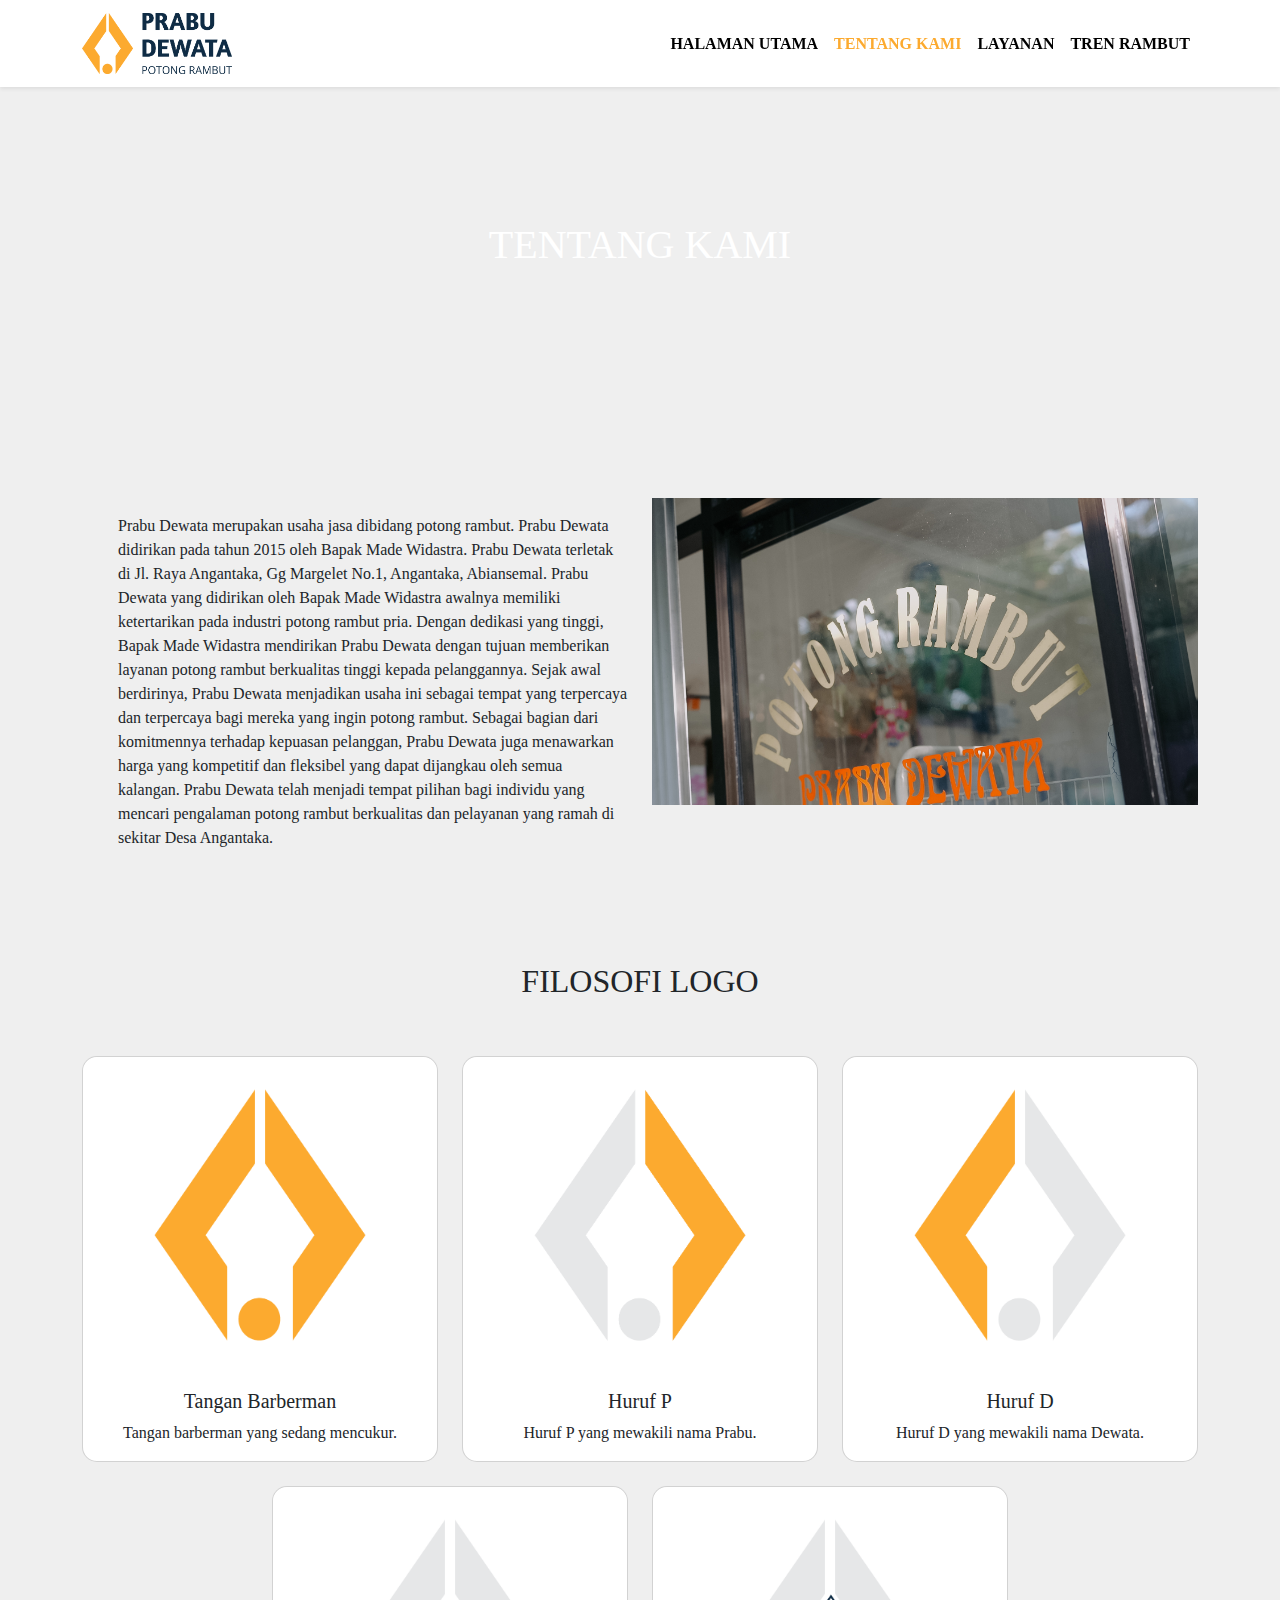
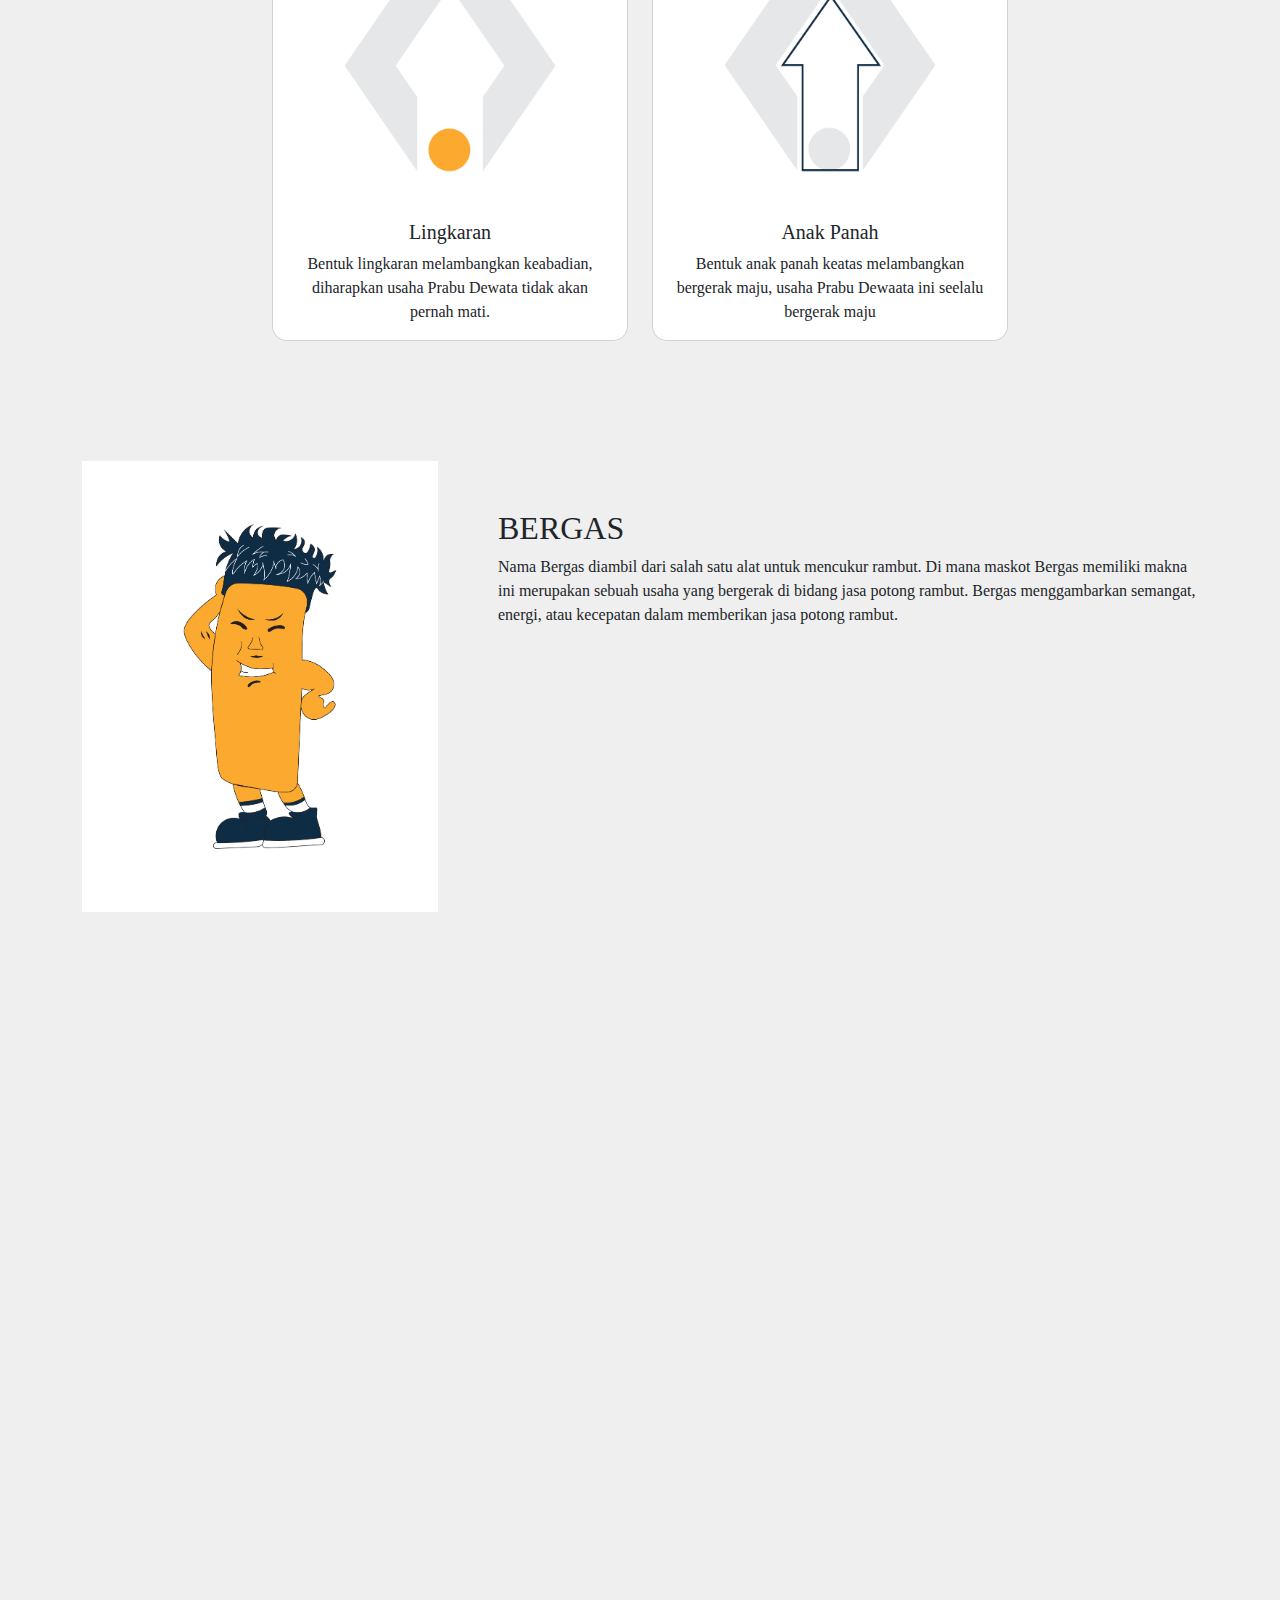
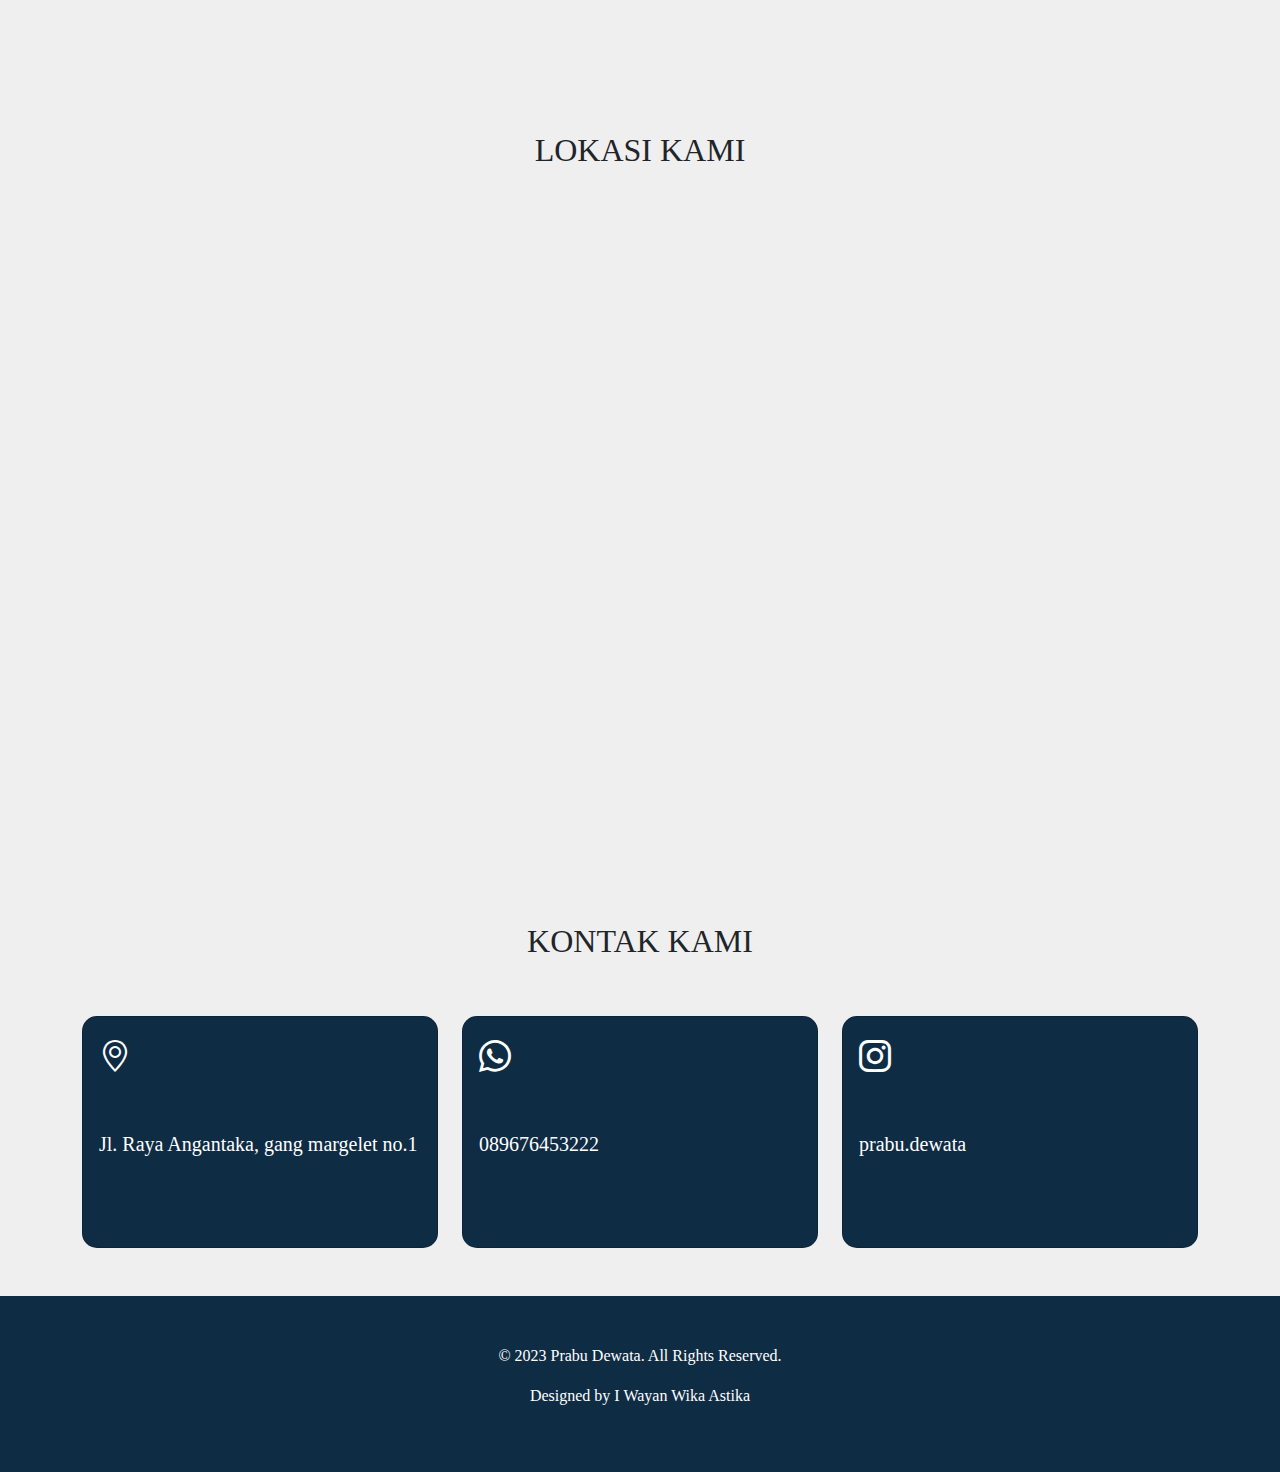
==== index2.html @ 2098d102 "Add files via upload" ====
<!DOCTYPE html>
<html lang="en">
  <head>
    <meta charset="UTF-8" />
    <meta name="viewport" content="width=device-width, initial-scale=1.0" />
    <title>Tentang Kami | Prabu Dewata</title>

    <!-- CSS -->
    <link href="https://cdn.jsdelivr.net/npm/bootstrap@5.3.3/dist/css/bootstrap.min.css" rel="stylesheet" integrity="sha384-QWTKZyjpPEjISv5WaRU9OFeRpok6YctnYmDr5pNlyT2bRjXh0JMhjY6hW+ALEwIH" crossorigin="anonymous" />
    <link href="https://cdn.jsdelivr.net/npm/bootstrap-icons@1.7.2/font/bootstrap-icons.css" rel="stylesheet" />
    <link rel="stylesheet" href="style2.css" />
  </head>
  <body>
    <!-- NAVBAR -->
    <nav class="navbar navbar-expand-lg navbar-light fixed-top shadow-sm" style="background-color: #ffffff">
      <div class="container">
        <a class="navbar-brand" href="#">
          <img src="img/logo.png" alt="Bootstrap" width="150" height="61" />
        </a>
        <button class="navbar-toggler" type="button" data-bs-toggle="collapse" data-bs-target="#navbarSupportedContent" aria-controls="navbarSupportedContent" aria-expanded="false" aria-label="Toggle navigation">
          <span class="navbar-toggler-icon"></span>
        </button>
        <div class="collapse navbar-collapse" id="navbarSupportedContent">
          <ul class="navbar-nav ms-auto mb-2 mb-lg-0">
            <li class="nav-item">
              <a class="nav-link active" aria-current="page" href="index.html">Halaman Utama</a>
            </li>
            <li class="nav-item">
              <a class="nav-link active" aria-current="page" href="#tentang" style="color: #fcaa2f">Tentang Kami</a>
            </li>
            <li class="nav-item">
              <a class="nav-link active" aria-current="page" href="index3.html">Layanan</a>
            </li>
            <li class="nav-item">
              <a class="nav-link active" aria-current="page" href="index4.html">Tren Rambut</a>
            </li>
          </ul>
        </div>
      </div>
    </nav>
    <!-- AKHIR NAVBAR -->

    <!-- Banner -->
    <section id="tentang" class="text-center">
      <div class="banner">
        <h1 class="pt-5">TENTANG KAMI</h1>
      </div>
    </section>
    <!-- Akhir Banner -->

    <!-- PRABU DEWATA -->
    <div class="container py-5">
      <div class="row">
        <div class="col-lg-6 col-md-12 col-sm-12 ps-lg-5 pt-3">
          <div class="about-text">
            <p>
              Prabu Dewata merupakan usaha jasa dibidang potong rambut. Prabu Dewata didirikan pada tahun 2015 oleh Bapak Made Widastra. Prabu Dewata terletak di Jl. Raya Angantaka, Gg Margelet No.1, Angantaka, Abiansemal. Prabu Dewata yang
              didirikan oleh Bapak Made Widastra awalnya memiliki ketertarikan pada industri potong rambut pria. Dengan dedikasi yang tinggi, Bapak Made Widastra mendirikan Prabu Dewata dengan tujuan memberikan layanan potong rambut
              berkualitas tinggi kepada pelanggannya. Sejak awal berdirinya, Prabu Dewata menjadikan usaha ini sebagai tempat yang terpercaya dan terpercaya bagi mereka yang ingin potong rambut. Sebagai bagian dari komitmennya terhadap
              kepuasan pelanggan, Prabu Dewata juga menawarkan harga yang kompetitif dan fleksibel yang dapat dijangkau oleh semua kalangan. Prabu Dewata telah menjadi tempat pilihan bagi individu yang mencari pengalaman potong rambut
              berkualitas dan pelayanan yang ramah di sekitar Desa Angantaka.
            </p>
          </div>
        </div>
        <div class="col-lg-6 col-md-12 col-sm-12">
          <div class="about-image">
            <img src="img/5.jpg" alt="" class="img-fluid" />
          </div>
        </div>
      </div>
    </div>
    <!-- AKHIR PRABU DEWATA -->

    <!-- FILOSOFI LOGO -->
    <div class="container py-5">
      <div class="row text-center mb-5">
        <div class="col">
          <h2>FILOSOFI LOGO</h2>
        </div>
      </div>
      <div class="row justify-content-center">
        <div class="col-md-4 col-sm-12 mb-4">
          <div class="card h-100">
            <img src="img/artilogo1.png" class="card-img-top" alt="Potong Rambut Dewasa" />
            <div class="card-body d-flex flex-column text-center">
              <h5>Tangan Barberman</h5>
              <p class="card-text flex-grow-1">Tangan barberman yang sedang mencukur.</p>
            </div>
          </div>
        </div>
        <div class="col-md-4 col-sm-12 mb-4">
          <div class="card h-100">
            <img src="img/artilogo2.png" class="card-img-top" alt="Potong Rambut Anak" />
            <div class="card-body d-flex flex-column text-center">
              <h5>Huruf P</h5>
              <p class="card-text flex-grow-1">Huruf P yang mewakili nama Prabu.</p>
            </div>
          </div>
        </div>
        <div class="col-md-4 col-sm-12 mb-4">
          <div class="card h-100">
            <img src="img/artilogo3.png" class="card-img-top" alt="Creambath" />
            <div class="card-body d-flex flex-column text-center">
              <h5>Huruf D</h5>
              <p class="card-text flex-grow-1">Huruf D yang mewakili nama Dewata.</p>
            </div>
          </div>
        </div>
      </div>
      <div class="row justify-content-center">
        <div class="col-md-4 col-sm-12 mb-4">
          <div class="card h-100">
            <img src="img/artilogo4.png" class="card-img-top" alt="Hair Coloring" />
            <div class="card-body d-flex flex-column text-center">
              <h5>Lingkaran</h5>
              <p class="card-text flex-grow-1">Bentuk lingkaran melambangkan keabadian, diharapkan usaha Prabu Dewata tidak akan pernah mati.</p>
            </div>
          </div>
        </div>
        <div class="col-md-4 col-sm-12 mb-4">
          <div class="card h-100">
            <img src="img/artilogo5.png" class="card-img-top" alt="Styling" />
            <div class="card-body d-flex flex-column text-center">
              <h5>Anak Panah</h5>
              <p class="card-text flex-grow-1">Bentuk anak panah keatas melambangkan bergerak maju, usaha Prabu Dewaata ini seelalu bergerak maju</p>
            </div>
          </div>
        </div>
      </div>
    </div>
    <!-- AKHIR FILOSOFI LOGO -->

    <!-- MASKOT -->
    <div class="container py-5">
      <div class="row">
        <div class="col-lg-4 col-md-12 col-sm-12">
          <div class="about-image">
            <img src="img/maskot.png" alt="" class="img-fluid" />
          </div>
        </div>
        <div class="col-lg-8 col-md-12 col-sm-12 ps-lg-5 pt-5">
          <div class="about-text">
            <h2>BERGAS</h2>
            <p>
              Nama Bergas diambil dari salah satu alat untuk mencukur rambut. Di mana maskot Bergas memiliki makna ini merupakan sebuah usaha yang bergerak di bidang jasa potong rambut. Bergas menggambarkan semangat, energi, atau kecepatan
              dalam memberikan jasa potong rambut.
            </p>
          </div>
        </div>
      </div>
    </div>
    <!-- AKHIR MASKOT -->

    <!-- VIDEO -->
    <div class="container py-5">
      <div class="video-container">
        <iframe
          src="https://www.youtube.com/embed/Pv-1BA8t7SI?si=Hja2t-A38rR1SWab"
          title="YouTube video player"
          frameborder="0"
          allow="accelerometer; autoplay; clipboard-write; encrypted-media; gyroscope; picture-in-picture; web-share"
          referrerpolicy="strict-origin-when-cross-origin"
          allowfullscreen
        ></iframe>
      </div>
    </div>
    <!-- AKHIR VIDEO -->

    <!-- MAPS -->
    <div class="container py-5">
      <div class="title">
        <h2 class="text-center text-uppercase">LOKASI KAMI</h2>
      </div>
      <div class="row py-4">
        <div class="col-12">
          <div id="map">
            <iframe
              src="https://www.google.com/maps/embed?pb=!1m18!1m12!1m3!1d6829.307653946066!2d115.234717146745!3d-8.583550054147244!2m3!1f0!2f0!3f0!3m2!1i1024!2i768!4f13.1!3m3!1m2!1s0x2dd23e619e4e3939%3A0xe79f4e55a78f1a3!2sPOTONG%20RAMBUT%20PRABU%20DEWATA!5e0!3m2!1sid!2sid!4v1718680426609!5m2!1sid!2sid"
              width="100%"
              height="100%"
              style="border: 0"
              allowfullscreen=""
              loading="lazy"
              referrerpolicy="no-referrer-when-downgrade"
            ></iframe>
          </div>
        </div>
      </div>
    </div>
    <!-- AKHIR MAPS -->

    <!-- KONTAK -->
    <div class="container py-5">
      <div class="row">
        <div class="col-md-12">
          <div class="section-header text-center pb-5">
            <h2>KONTAK KAMI</h2>
          </div>
        </div>
      </div>
      <div class="row gx-4 gy-4">
        <div class="col-12 col-md-12 col-lg-4">
          <div class="card text-white pb-2 kontak-card">
            <div class="card-body">
              <i class="bi bi-geo-alt" style="font-size: 2rem"></i>
              <p class="lead py-5">Jl. Raya Angantaka, gang margelet no.1</p>
            </div>
          </div>
        </div>
        <div class="col-12 col-md-12 col-lg-4">
          <div class="card text-white pb-2 kontak-card">
            <div class="card-body">
              <i class="bi bi-whatsapp" style="font-size: 2rem"></i>
              <p class="lead py-5">089676453222</p>
            </div>
          </div>
        </div>
        <div class="col-12 col-md-12 col-lg-4">
          <div class="card text-white pb-2 kontak-card">
            <div class="card-body">
              <i class="bi bi-instagram" style="font-size: 2rem"></i>
              <p class="lead py-5">prabu.dewata</p>
            </div>
          </div>
        </div>
      </div>
    </div>
    <!-- AKHIR KONTAK -->

    <!-- Footer -->
    <footer class="footer py-5">
      <div class="container text-center">
        <p>&copy; 2023 Prabu Dewata. All Rights Reserved.</p>
        <p>Designed by I Wayan Wika Astika</p>
      </div>
    </footer>
    <!-- Akhir Footer -->

    <script src="https://cdn.jsdelivr.net/npm/bootstrap@5.3.3/dist/js/bootstrap.bundle.min.js" integrity="sha384-YvpcrYf0tY3lHB60NNkmXc5s9fDVZLESaAA55NDzOxhy9GkcIdslK1eN7N6jIeHz" crossorigin="anonymous"></script>
  </body>
</html>
---- style2.css ----
* {
  font-family: open sans regular;
}

body {
  background: #efefef;
}

.navbar-nav a {
  font-size: 16px;
  text-transform: uppercase;
  font-weight: 600;
}

.navbar-light .navbar-brand {
  color: #171717;
  font-size: 25px;
  text-transform: uppercase;
  font-weight: 700;
  letter-spacing: 2px;
}

.navbar-light .navbar-brand:focus,
.navbar-light .navbar-brand:hover {
  color: #171717;
}

.navbar-light .navbar-nav .navbar-link {
  color: #171717;
}

/* Responsive */

@media only screen and (max-width: 767px) {
  .navbar-nav {
    text-align: center;
  }
}

.banner {
  height: 50vh;
  background-image: url("img/4.jpg");
  background-size: cover;
  background-position: center;
  color: #ffffff;
  display: flex;
  justify-content: center;
  align-items: center;
  text-align: center;
}

.card {
  border-radius: 15px;
  overflow: hidden;
}
.card-img-top {
  border-top-left-radius: 15px;
  border-top-right-radius: 15px;
}

.video-container {
  position: relative;
  padding-bottom: 56.25%; /* Aspect ratio 16:9 */
  height: 0;
  overflow: hidden;
}
.video-container iframe {
  position: absolute;
  top: 0;
  left: 0;
  width: 100%;
  height: 100%;
}

#map {
  height: 600px;
  width: 100%;
}

.kontak-card {
  background-color: #0f2c45;
}

.footer {
  background-color: #0f2c45;
  color: #ffffff;
  padding: 20px 0;
}
.footer a {
  color: #ffffff;
}
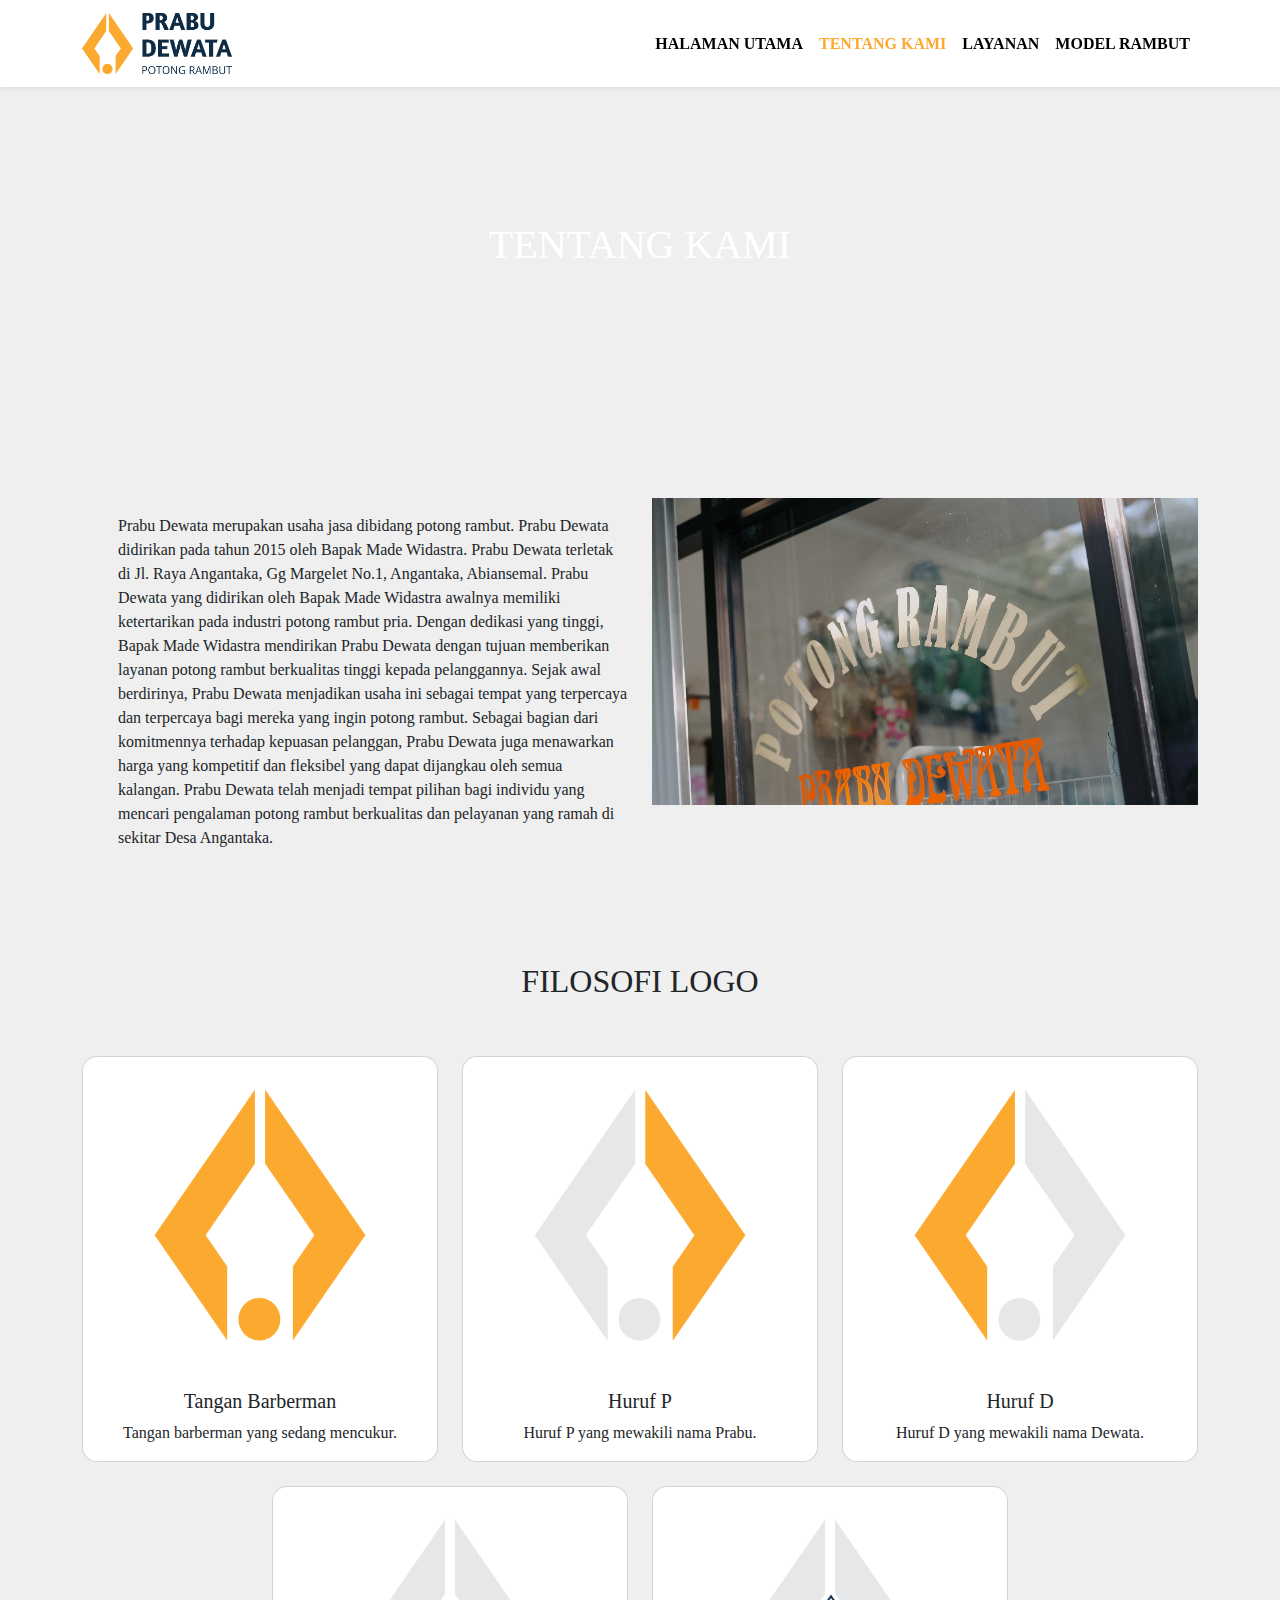
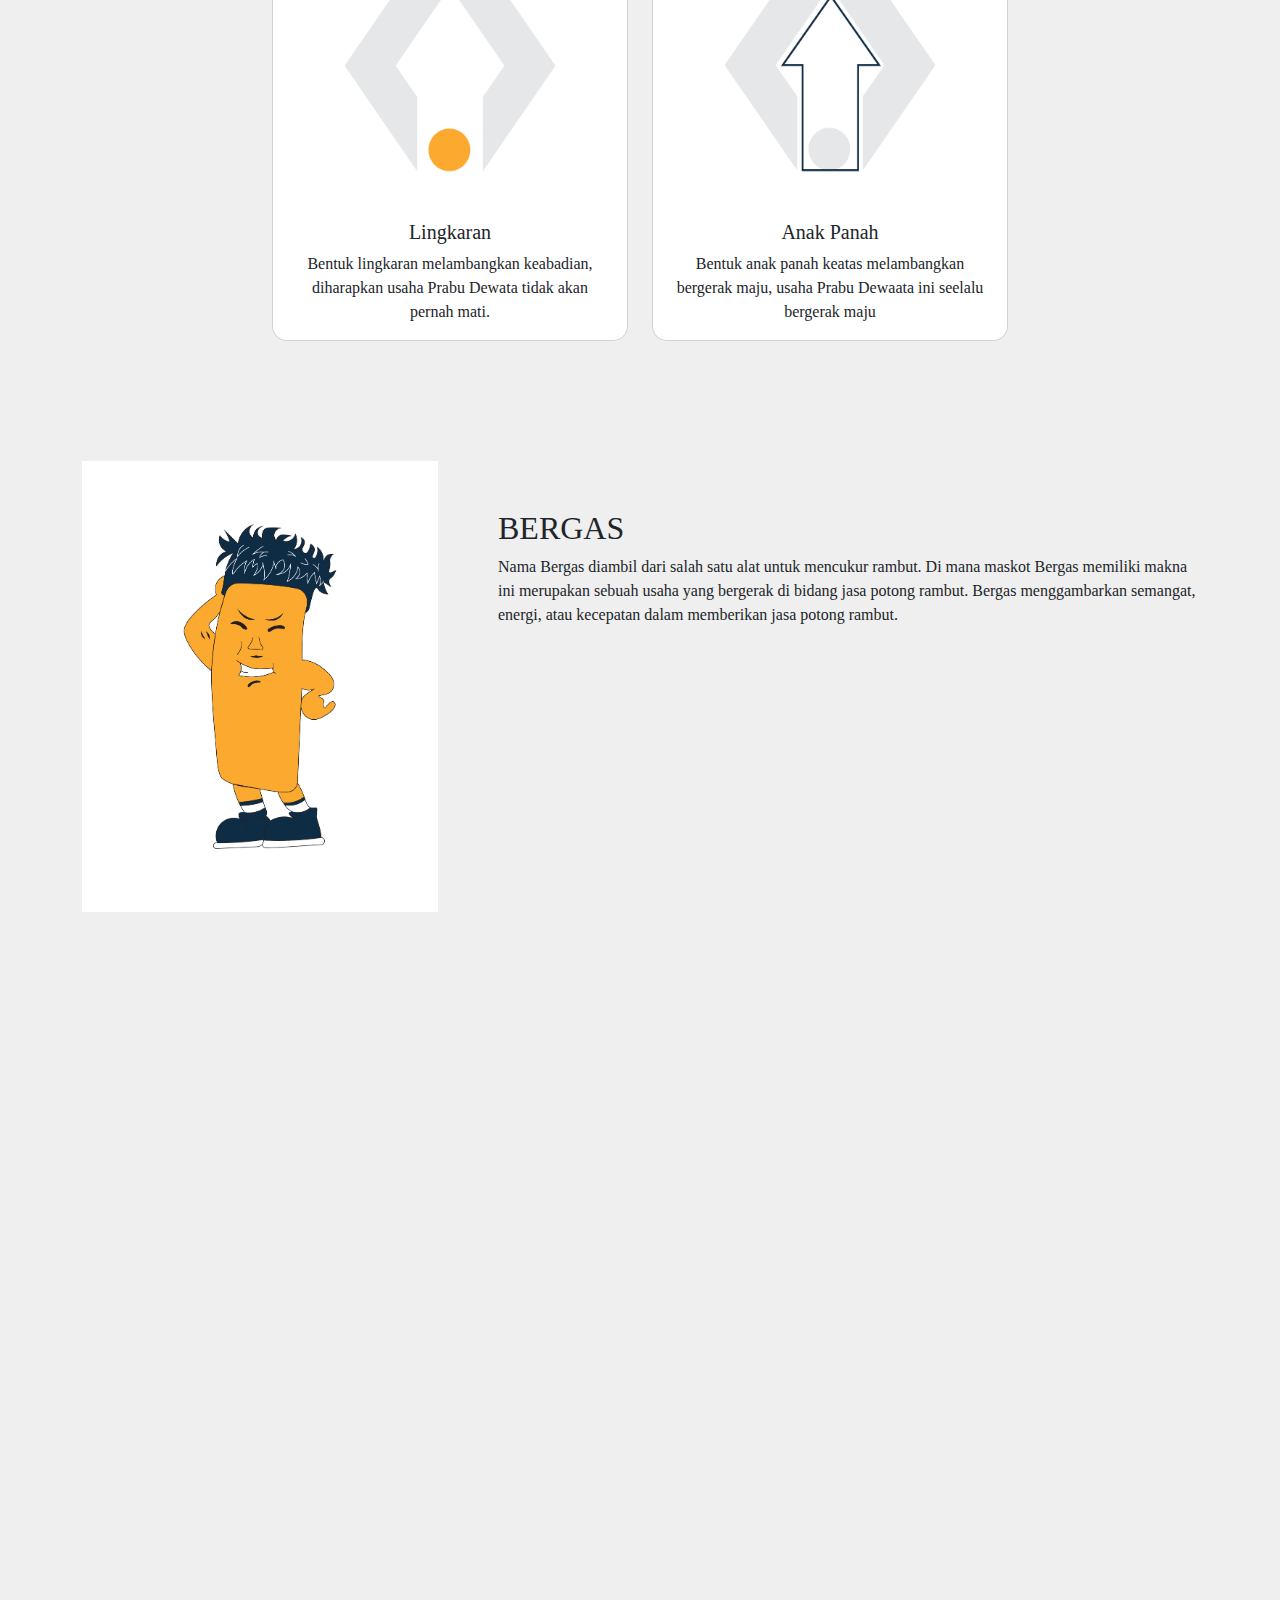
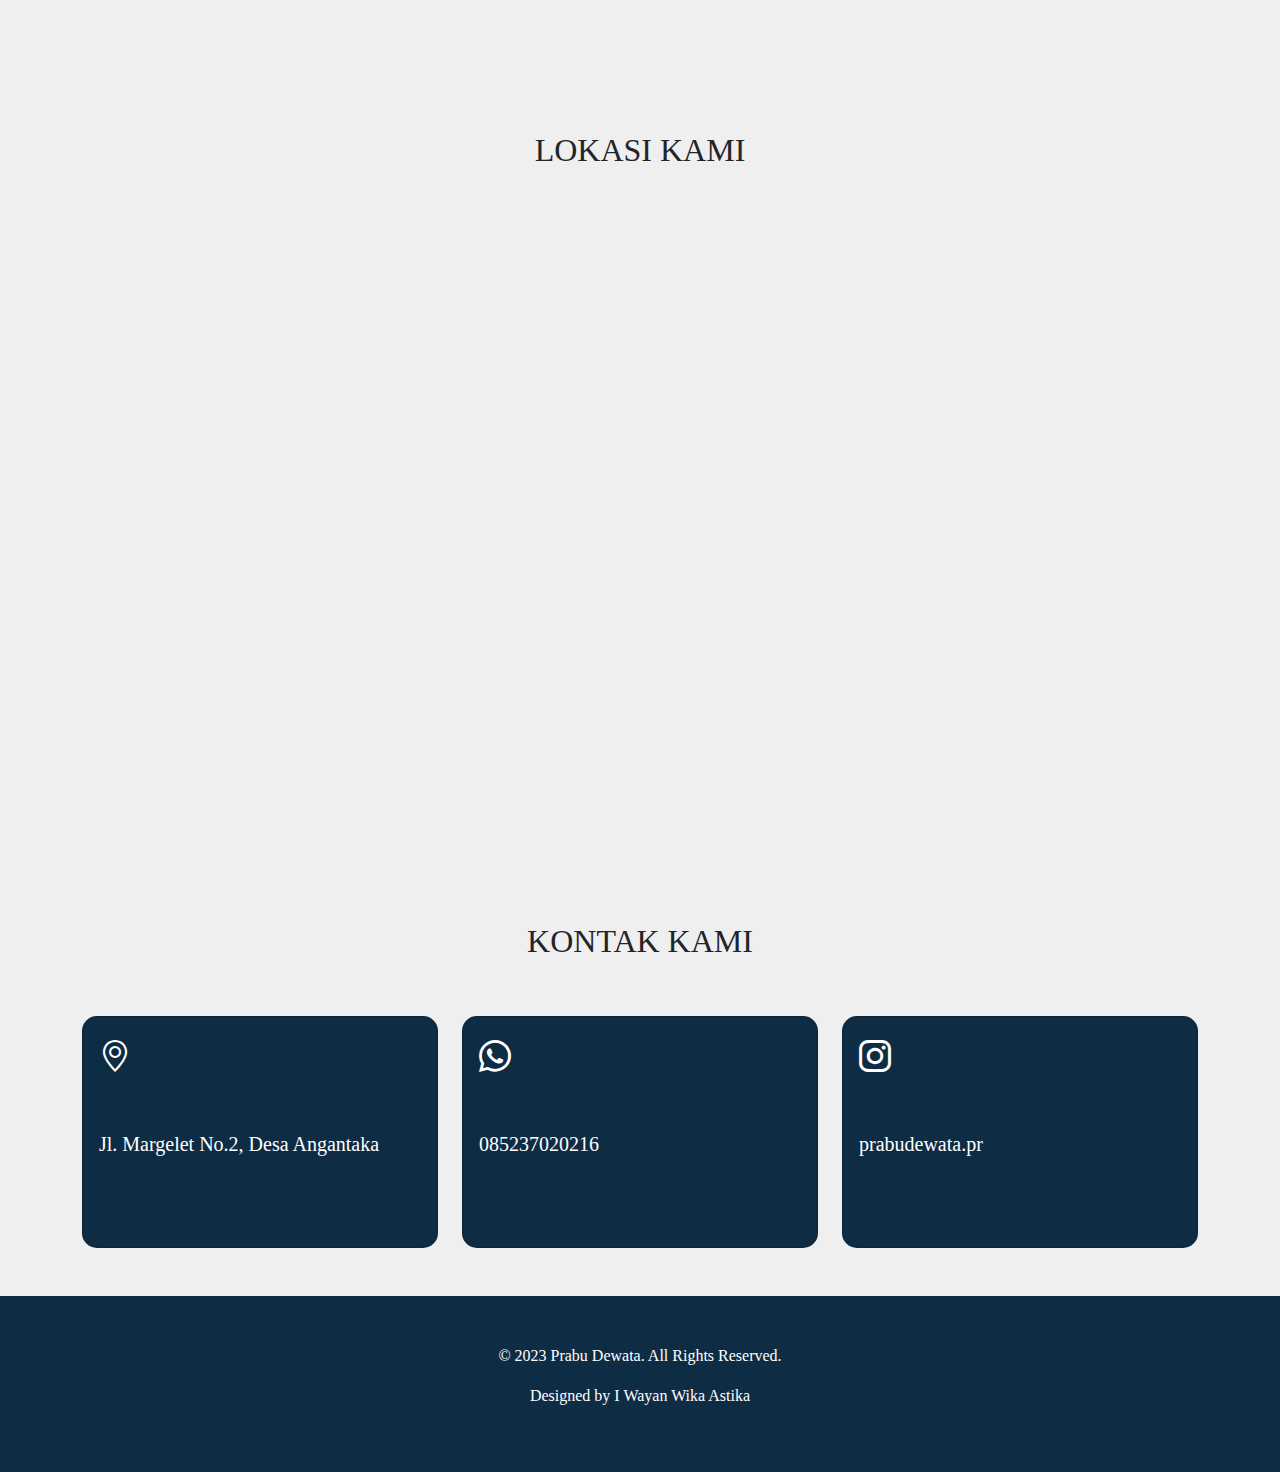
==== commit ab5cf3c4: "Add files via upload" ====
--- a/index2.html
+++ b/index2.html
@@ -32,7 +32,7 @@
               <a class="nav-link active" aria-current="page" href="index3.html">Layanan</a>
             </li>
             <li class="nav-item">
-              <a class="nav-link active" aria-current="page" href="index4.html">Tren Rambut</a>
+              <a class="nav-link active" aria-current="page" href="index4.html">Model Rambut</a>
             </li>
           </ul>
         </div>
@@ -203,7 +203,7 @@
           <div class="card text-white pb-2 kontak-card">
             <div class="card-body">
               <i class="bi bi-geo-alt" style="font-size: 2rem"></i>
-              <p class="lead py-5">Jl. Raya Angantaka, gang margelet no.1</p>
+              <p class="lead py-5">Jl. Margelet No.2, Desa Angantaka</p>
             </div>
           </div>
         </div>
@@ -211,7 +211,7 @@
           <div class="card text-white pb-2 kontak-card">
             <div class="card-body">
               <i class="bi bi-whatsapp" style="font-size: 2rem"></i>
-              <p class="lead py-5">089676453222</p>
+              <p class="lead py-5">085237020216</p>
             </div>
           </div>
         </div>
@@ -219,7 +219,7 @@
           <div class="card text-white pb-2 kontak-card">
             <div class="card-body">
               <i class="bi bi-instagram" style="font-size: 2rem"></i>
-              <p class="lead py-5">prabu.dewata</p>
+              <p class="lead py-5">prabudewata.pr</p>
             </div>
           </div>
         </div>
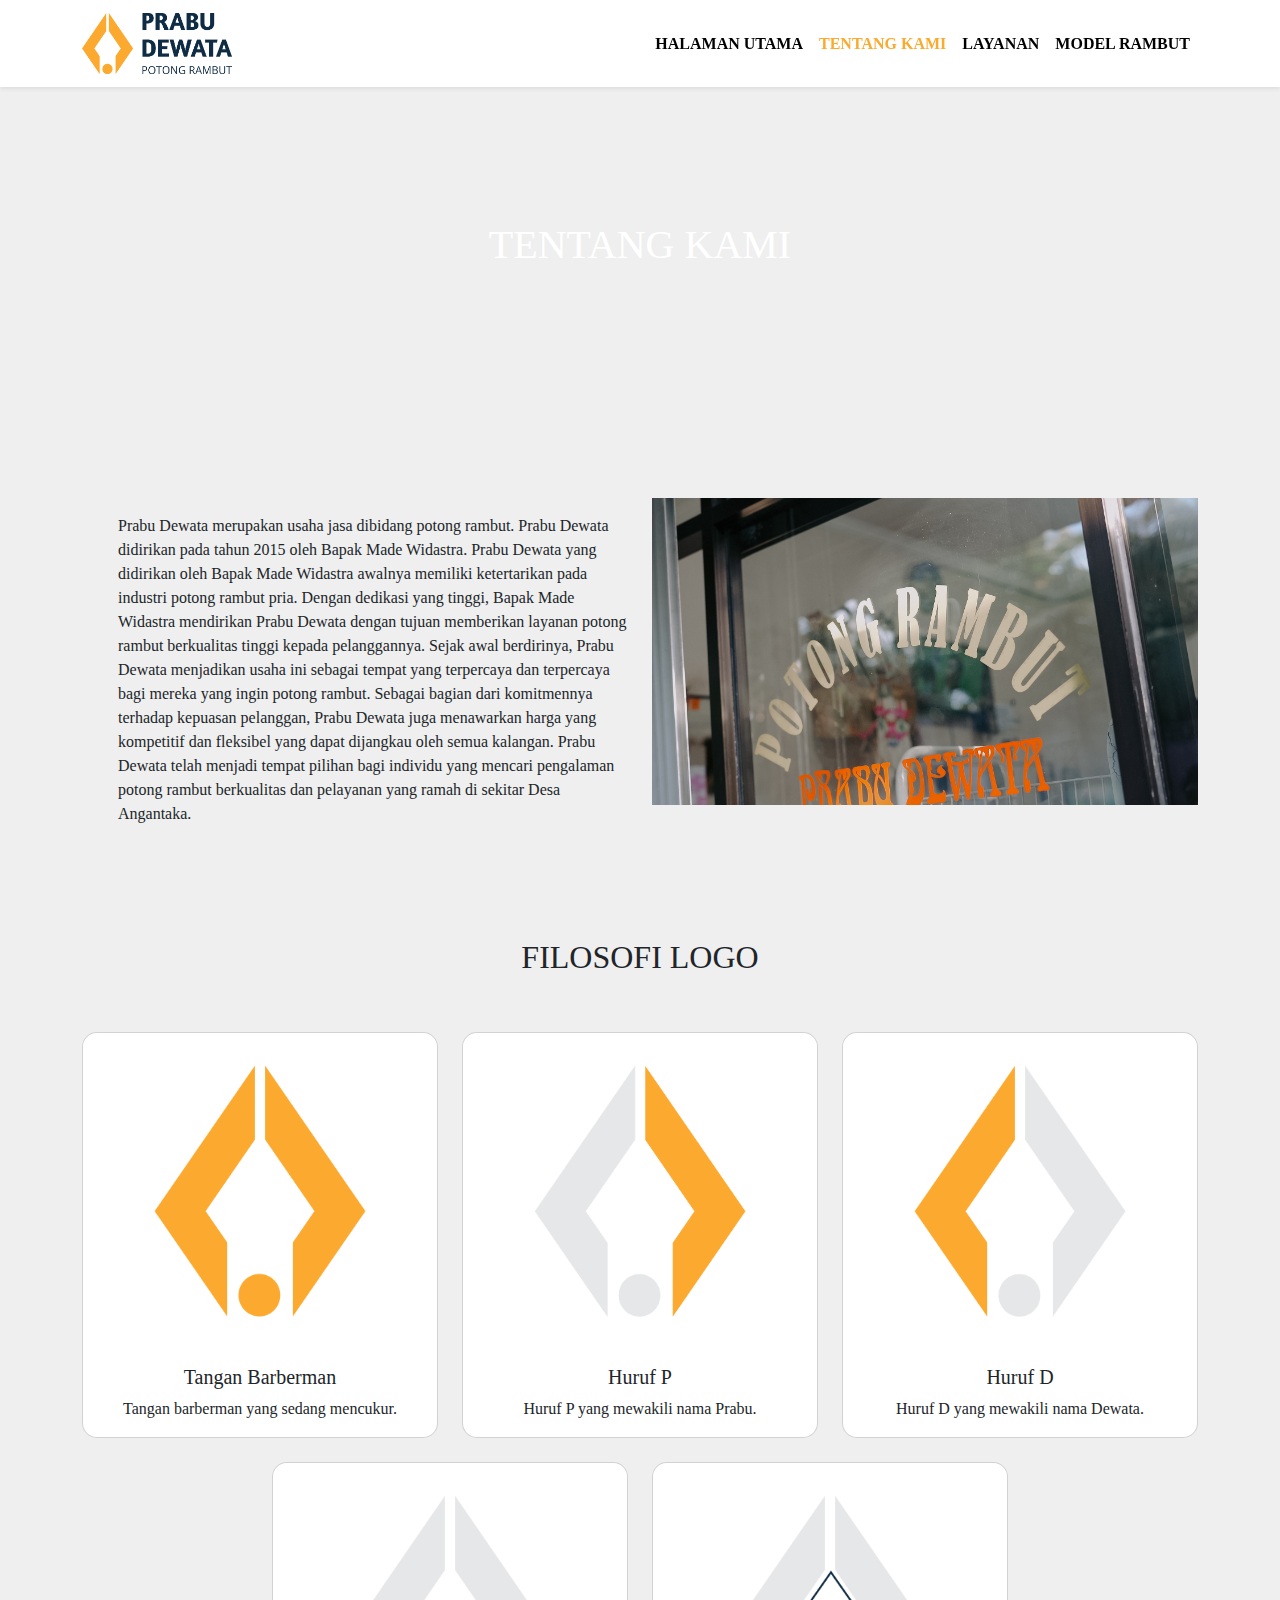
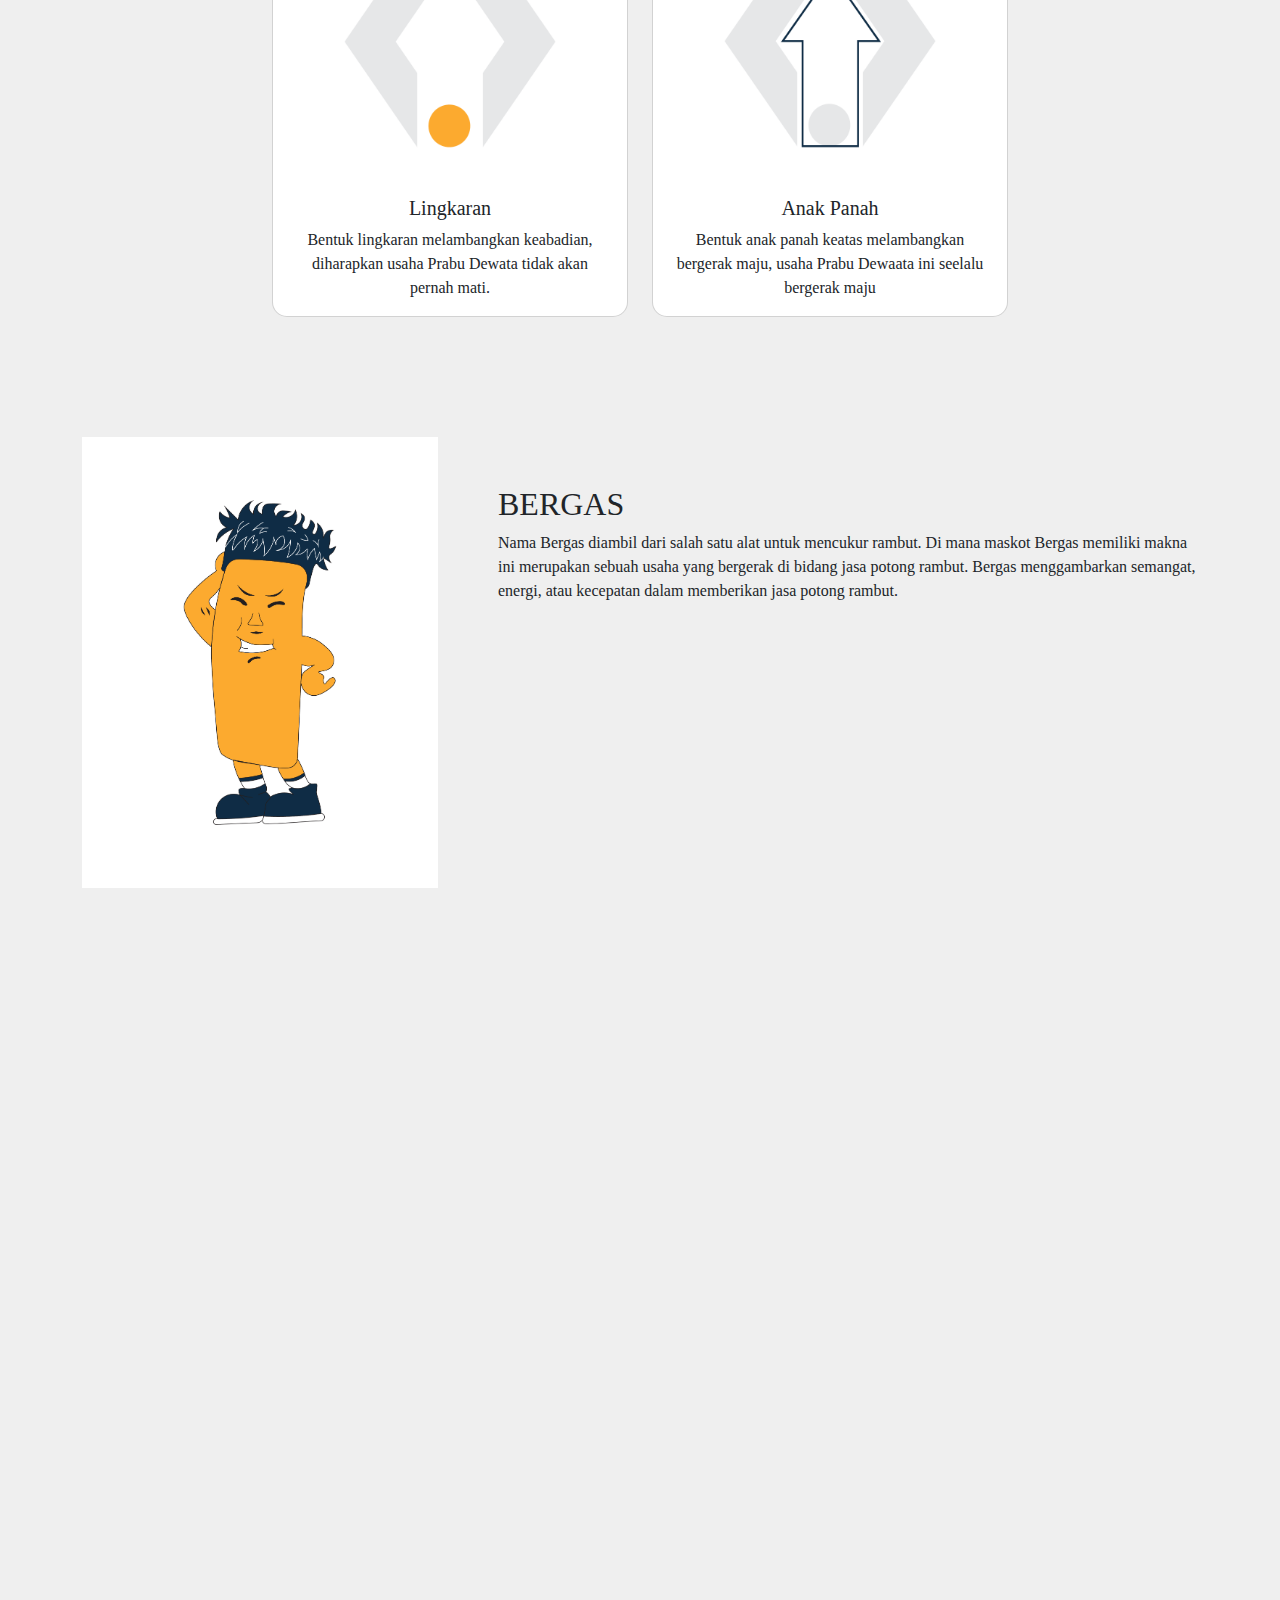
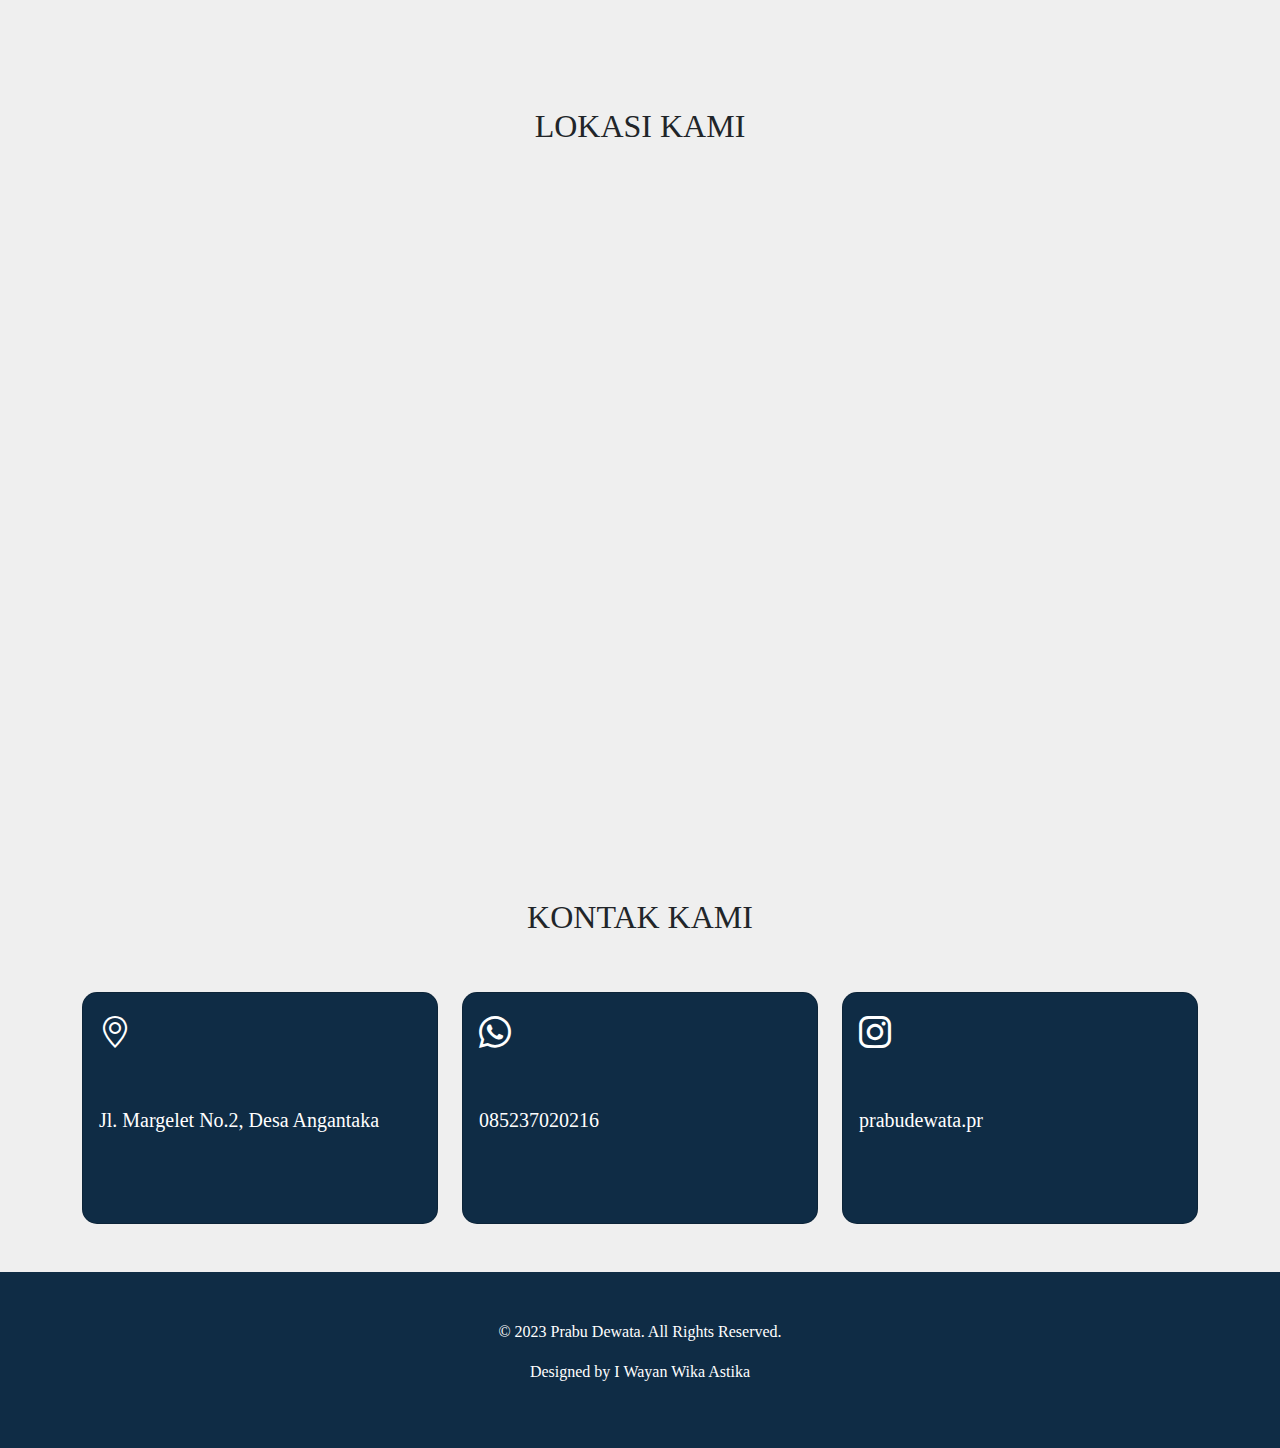
==== commit 8a84dc5e: "Add files via upload" ====
--- a/index2.html
+++ b/index2.html
@@ -54,11 +54,10 @@
         <div class="col-lg-6 col-md-12 col-sm-12 ps-lg-5 pt-3">
           <div class="about-text">
             <p>
-              Prabu Dewata merupakan usaha jasa dibidang potong rambut. Prabu Dewata didirikan pada tahun 2015 oleh Bapak Made Widastra. Prabu Dewata terletak di Jl. Raya Angantaka, Gg Margelet No.1, Angantaka, Abiansemal. Prabu Dewata yang
-              didirikan oleh Bapak Made Widastra awalnya memiliki ketertarikan pada industri potong rambut pria. Dengan dedikasi yang tinggi, Bapak Made Widastra mendirikan Prabu Dewata dengan tujuan memberikan layanan potong rambut
-              berkualitas tinggi kepada pelanggannya. Sejak awal berdirinya, Prabu Dewata menjadikan usaha ini sebagai tempat yang terpercaya dan terpercaya bagi mereka yang ingin potong rambut. Sebagai bagian dari komitmennya terhadap
-              kepuasan pelanggan, Prabu Dewata juga menawarkan harga yang kompetitif dan fleksibel yang dapat dijangkau oleh semua kalangan. Prabu Dewata telah menjadi tempat pilihan bagi individu yang mencari pengalaman potong rambut
-              berkualitas dan pelayanan yang ramah di sekitar Desa Angantaka.
+              Prabu Dewata merupakan usaha jasa dibidang potong rambut. Prabu Dewata didirikan pada tahun 2015 oleh Bapak Made Widastra. Prabu Dewata yang didirikan oleh Bapak Made Widastra awalnya memiliki ketertarikan pada industri potong
+              rambut pria. Dengan dedikasi yang tinggi, Bapak Made Widastra mendirikan Prabu Dewata dengan tujuan memberikan layanan potong rambut berkualitas tinggi kepada pelanggannya. Sejak awal berdirinya, Prabu Dewata menjadikan usaha
+              ini sebagai tempat yang terpercaya dan terpercaya bagi mereka yang ingin potong rambut. Sebagai bagian dari komitmennya terhadap kepuasan pelanggan, Prabu Dewata juga menawarkan harga yang kompetitif dan fleksibel yang dapat
+              dijangkau oleh semua kalangan. Prabu Dewata telah menjadi tempat pilihan bagi individu yang mencari pengalaman potong rambut berkualitas dan pelayanan yang ramah di sekitar Desa Angantaka.
             </p>
           </div>
         </div>
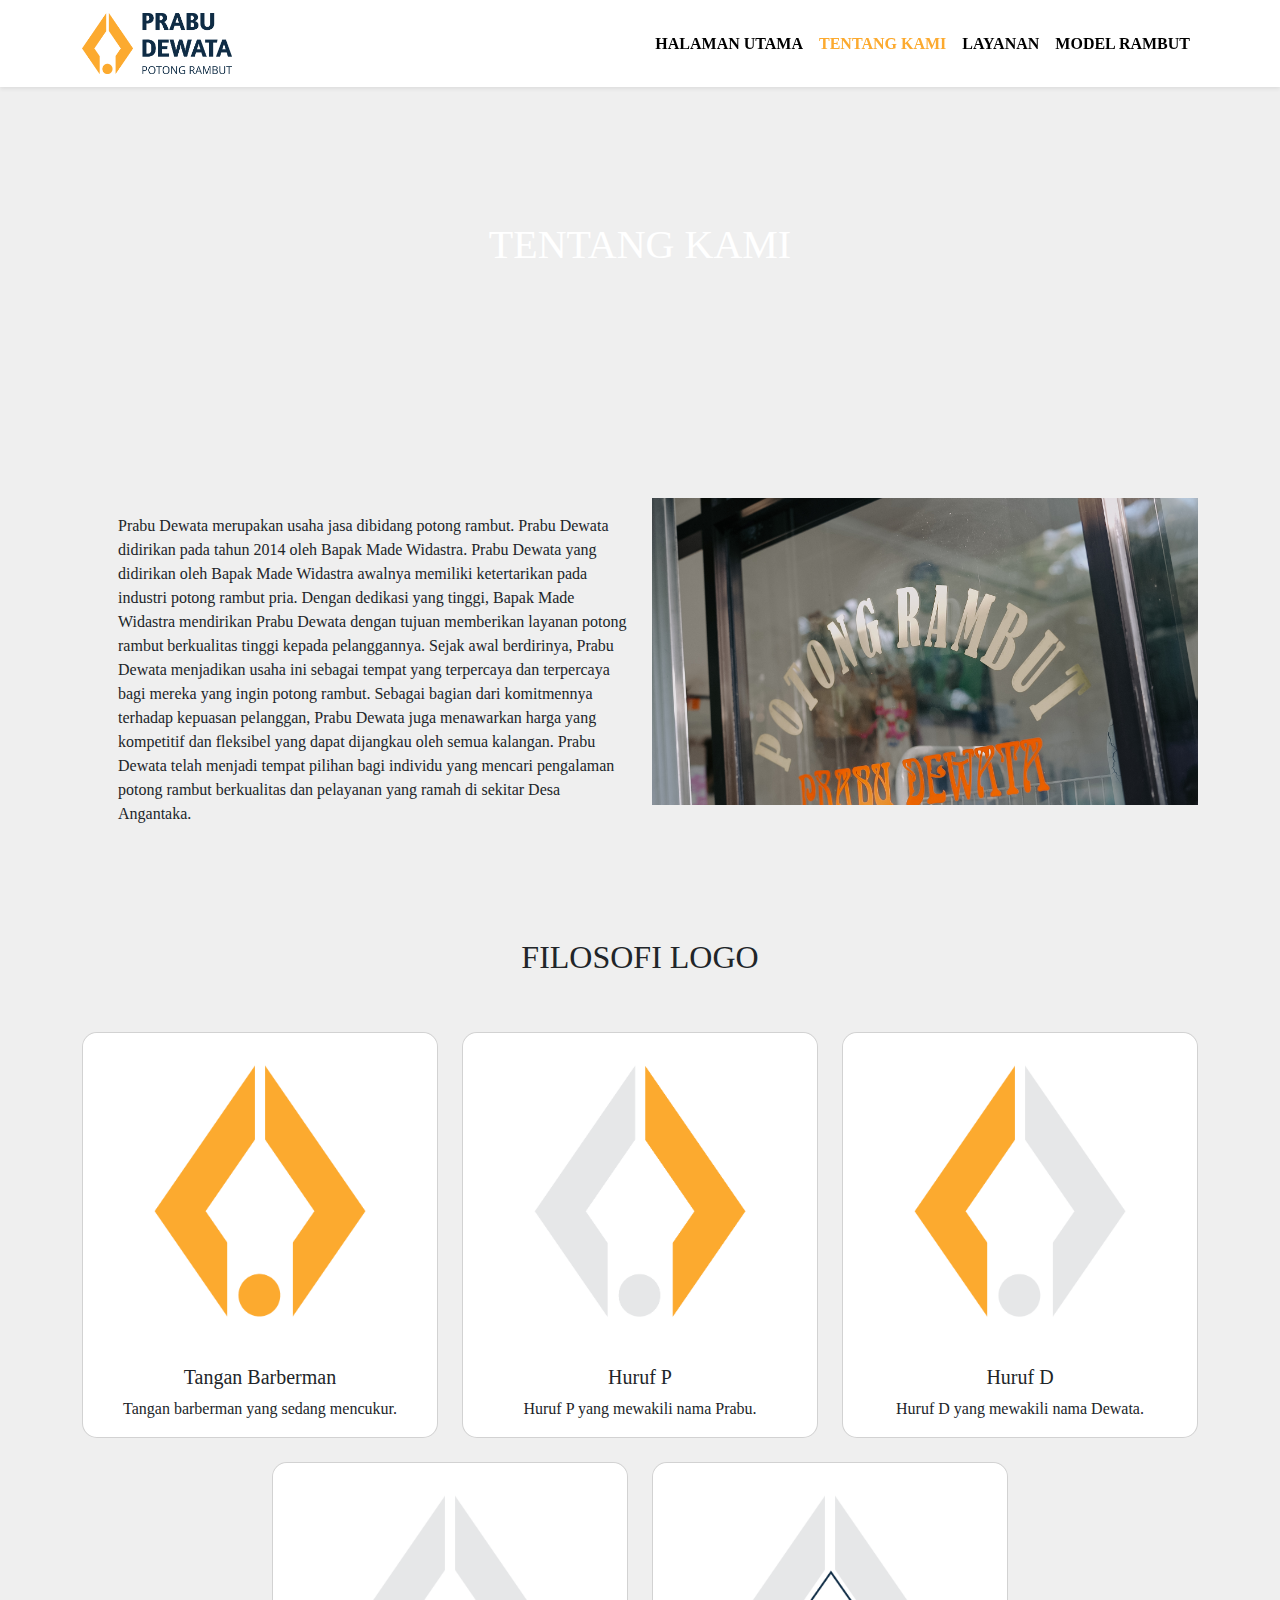
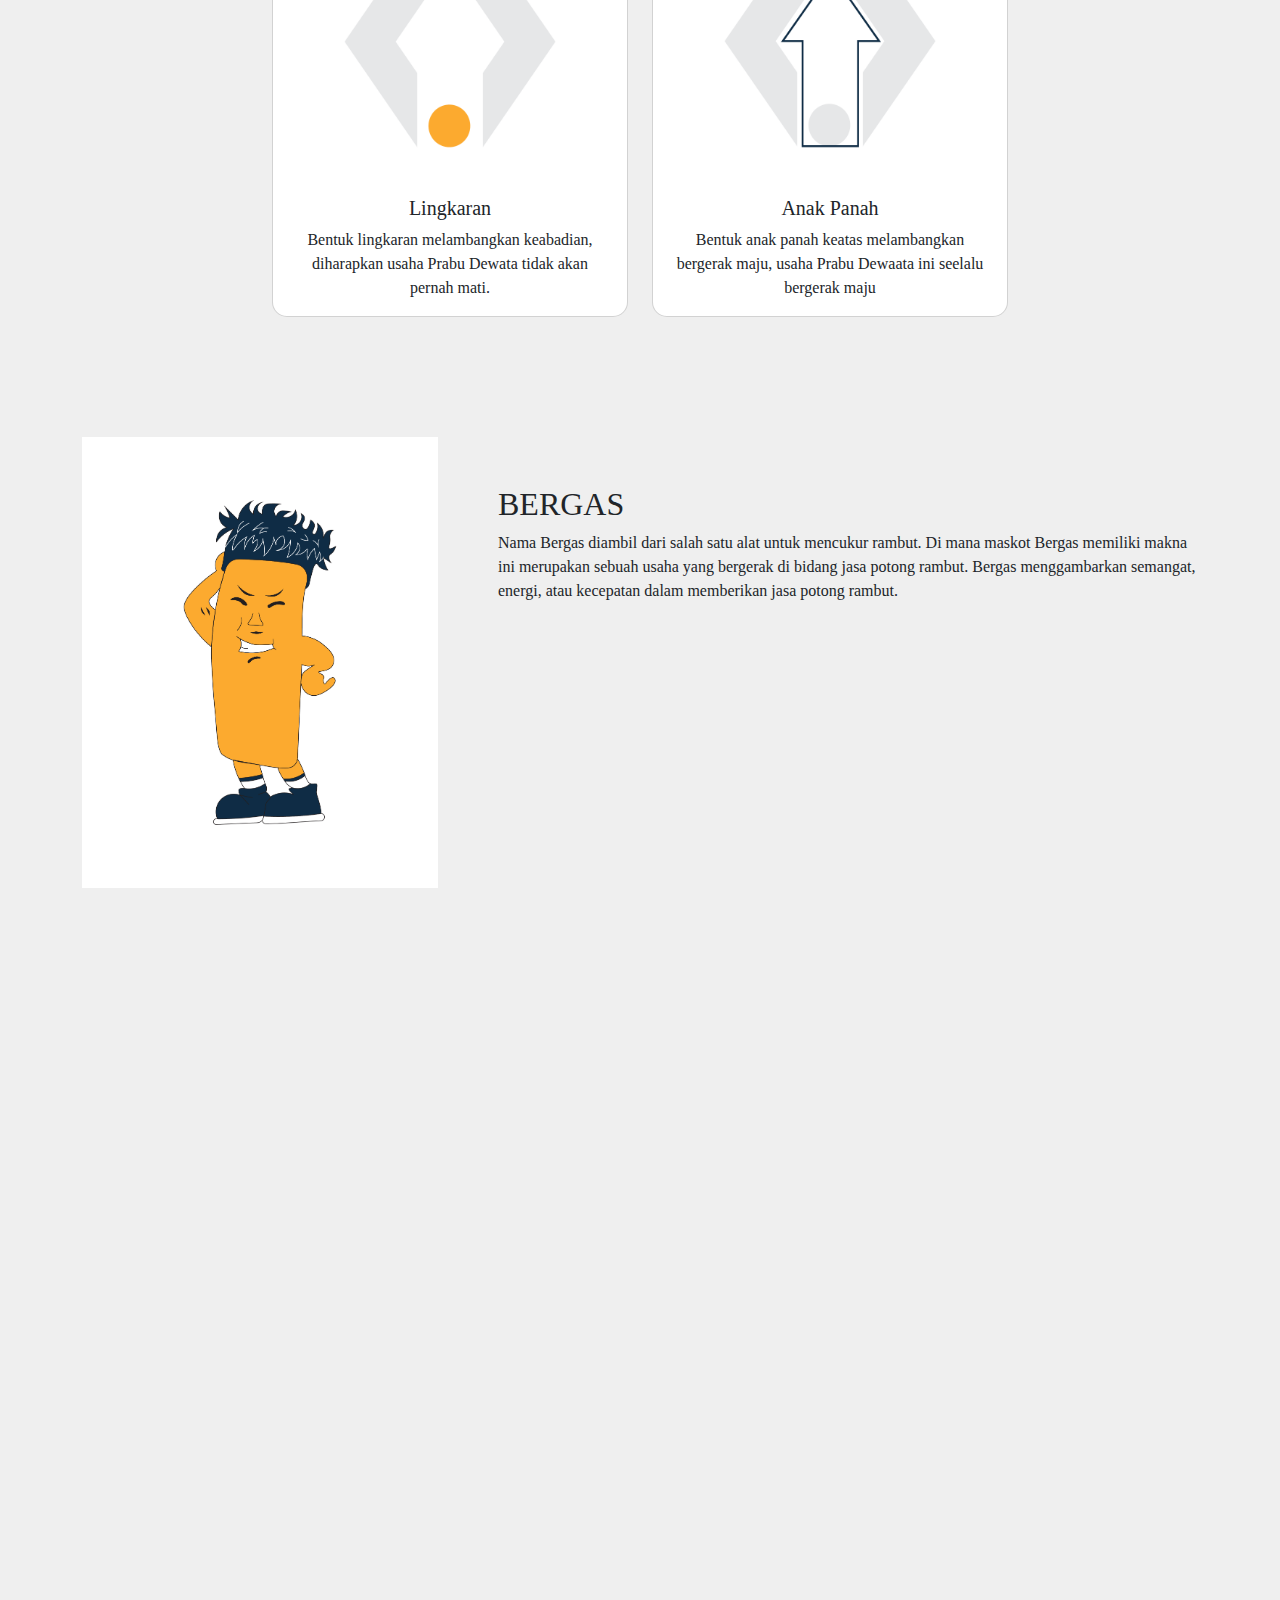
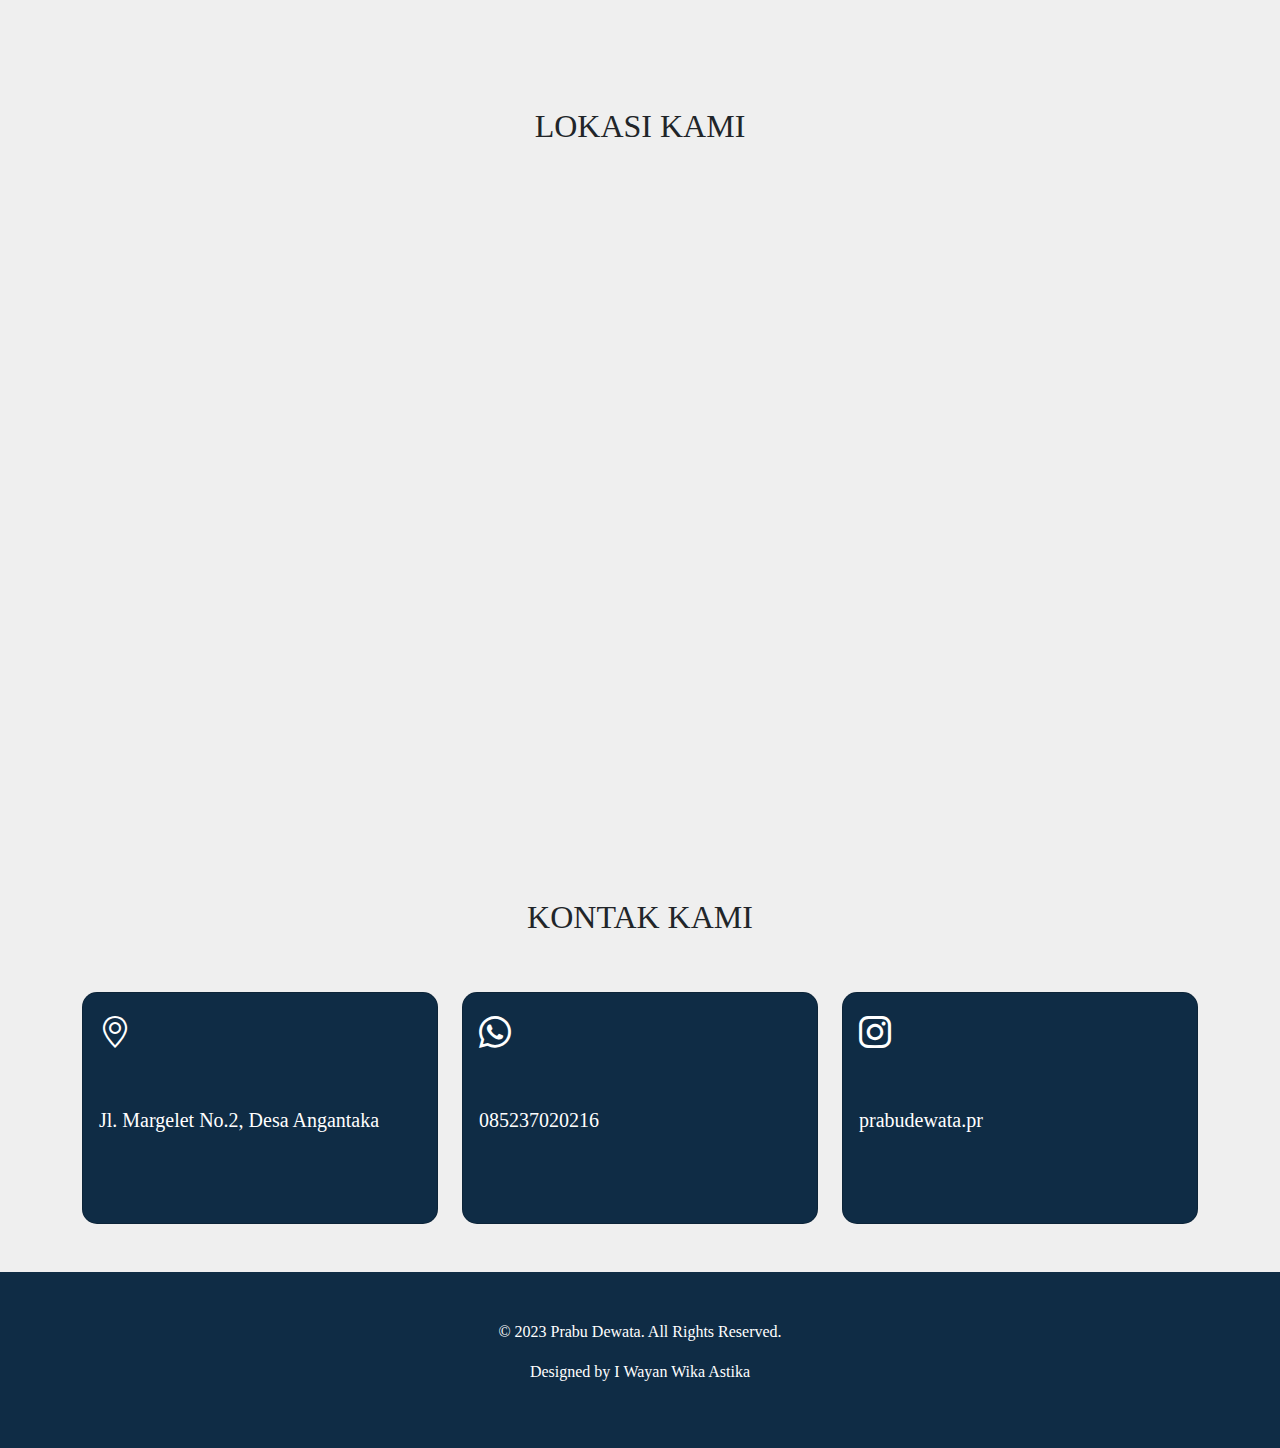
==== commit 320655ee: "Add files via upload" ====
--- a/index2.html
+++ b/index2.html
@@ -54,7 +54,7 @@
         <div class="col-lg-6 col-md-12 col-sm-12 ps-lg-5 pt-3">
           <div class="about-text">
             <p>
-              Prabu Dewata merupakan usaha jasa dibidang potong rambut. Prabu Dewata didirikan pada tahun 2015 oleh Bapak Made Widastra. Prabu Dewata yang didirikan oleh Bapak Made Widastra awalnya memiliki ketertarikan pada industri potong
+              Prabu Dewata merupakan usaha jasa dibidang potong rambut. Prabu Dewata didirikan pada tahun 2014 oleh Bapak Made Widastra. Prabu Dewata yang didirikan oleh Bapak Made Widastra awalnya memiliki ketertarikan pada industri potong
               rambut pria. Dengan dedikasi yang tinggi, Bapak Made Widastra mendirikan Prabu Dewata dengan tujuan memberikan layanan potong rambut berkualitas tinggi kepada pelanggannya. Sejak awal berdirinya, Prabu Dewata menjadikan usaha
               ini sebagai tempat yang terpercaya dan terpercaya bagi mereka yang ingin potong rambut. Sebagai bagian dari komitmennya terhadap kepuasan pelanggan, Prabu Dewata juga menawarkan harga yang kompetitif dan fleksibel yang dapat
               dijangkau oleh semua kalangan. Prabu Dewata telah menjadi tempat pilihan bagi individu yang mencari pengalaman potong rambut berkualitas dan pelayanan yang ramah di sekitar Desa Angantaka.
@@ -154,7 +154,7 @@
     <div class="container py-5">
       <div class="video-container">
         <iframe
-          src="https://www.youtube.com/embed/Pv-1BA8t7SI?si=Hja2t-A38rR1SWab"
+          src="https://www.youtube.com/embed/toklDlrju2g?si=-9wPn0dm_OBiv4v8"
           title="YouTube video player"
           frameborder="0"
           allow="accelerometer; autoplay; clipboard-write; encrypted-media; gyroscope; picture-in-picture; web-share"
